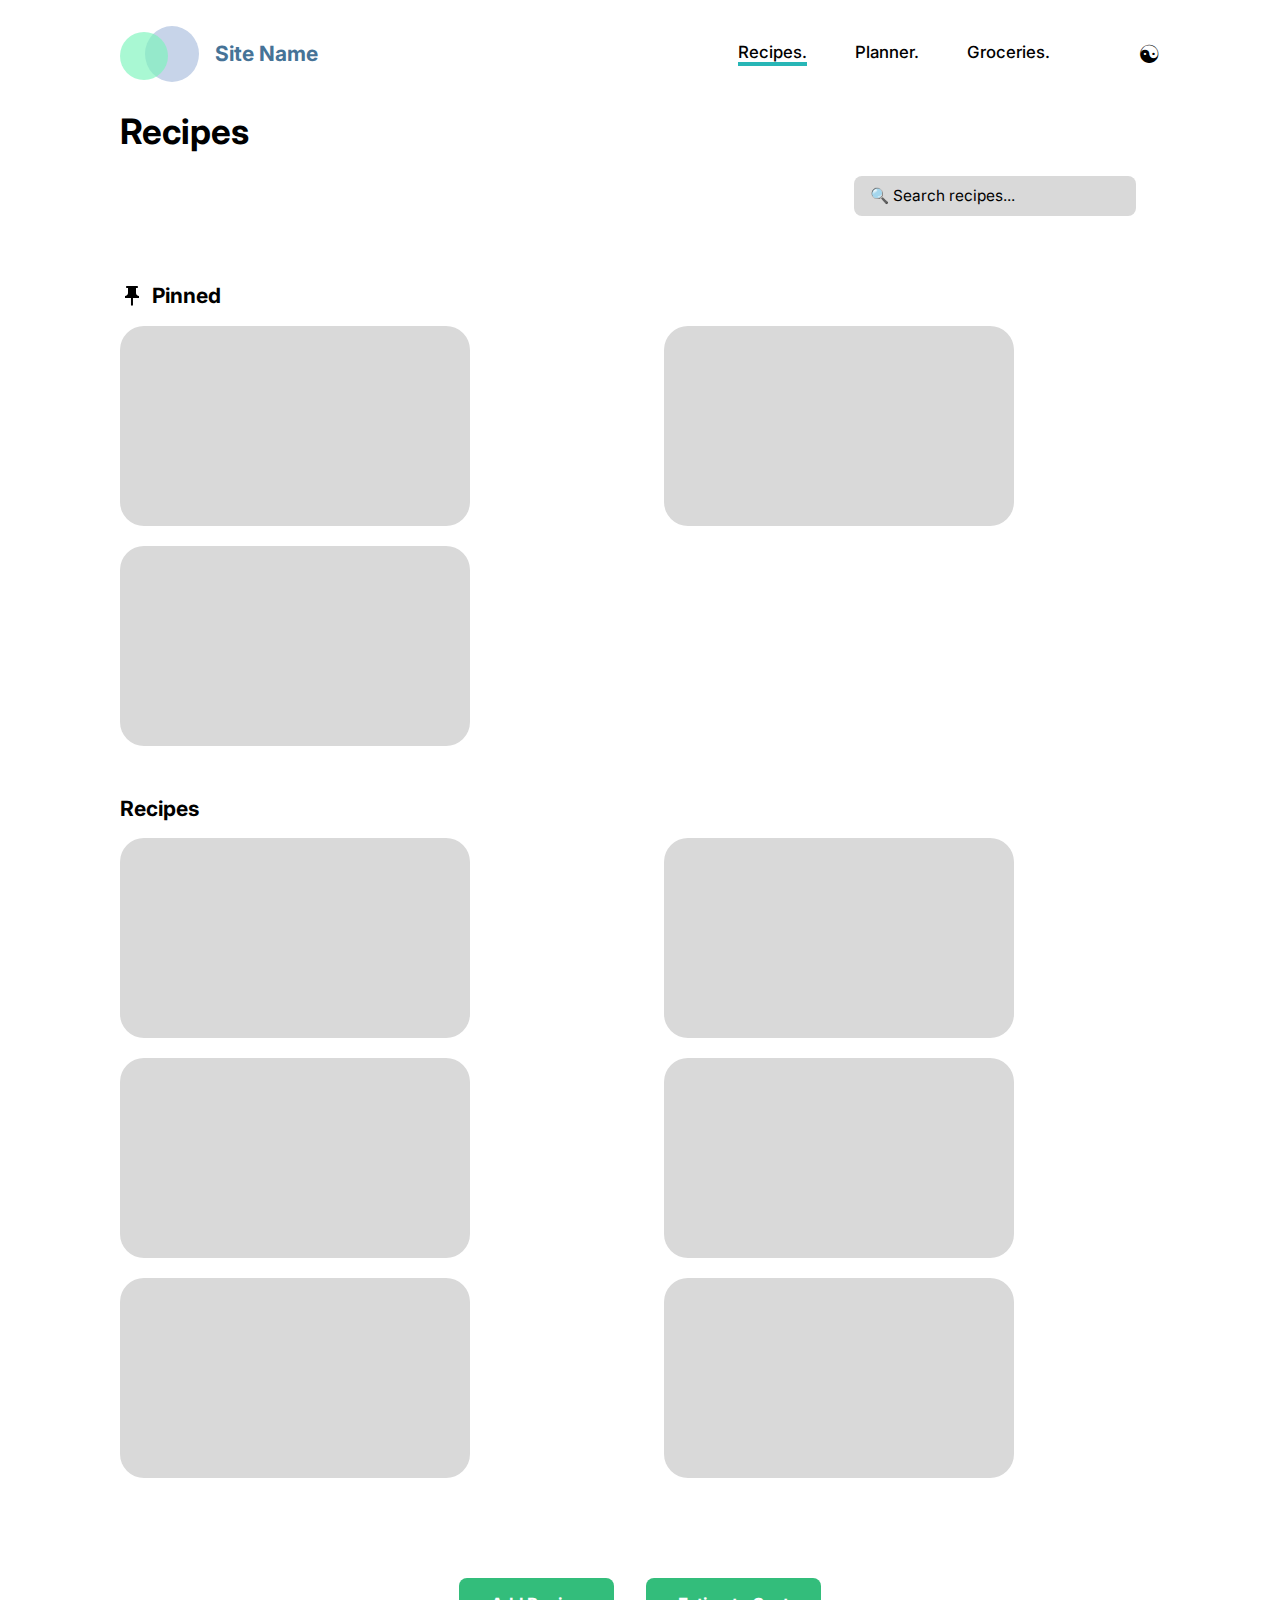
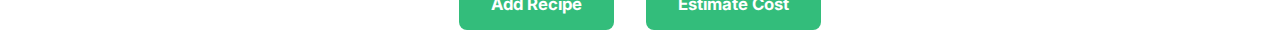
==== index.html @ a5169569 "Updated main app." ====
<!DOCTYPE html>
<html lang="en">
  <head>
    <meta charset="UTF-8" />
    <meta http-equiv="X-UA-Compatible" content="IE=edge" />
    <meta name="viewport" content="width=device-width, initial-scale=1.0" />
    <title>Meal App | Recipes</title>
    <link rel="stylesheet" href="../styles/style.css" />
    <script src="../scripts/theme.js" defer></script>
    <script src="../scripts/recipes.js" defer></script>
  </head>
  <body class="theme--light">
    <div class="container">
      <!-- Header Section -->
      <header>
        <div class="branding">
          <img
            src="/assets/logo-light.svg"
            alt="Site logo"
            class="logo"
            id="logo-img"
          />
          <p>Site Name</p>
        </div>
        <nav class="nav-links">
          <a class="current" href="index.html">Recipes</a>
          <a href="planner.html">Planner</a>
          <a href="groceries.html">Groceries</a>
          <a id="theme-btn" class="theme" href="#">&#9775;</a>
        </nav>
      </header>

      <!-- Hero Section -->
      <section class="hero">
        <h1>Recipes</h1>
        <input type="text" placeholder="&#128269; Search recipes..." />
      </section>

      <!-- Pinned Section -->
      <section class="pinned">
        <div class="page-heading">
          <img src="/assets/icon-pin-light.svg" alt="Pin icon" id="pin-icon" />
          <h2>Pinned</h2>
        </div>
        <div class="cards">
          <div class="card"></div>
          <div class="card"></div>
          <div class="card"></div>
        </div>
      </section>

      <!-- Main Section -->
      <main>
        <h2>Recipes</h2>
        <div class="cards">
          <div class="card"></div>
          <div class="card"></div>
          <div class="card"></div>
          <div class="card"></div>
          <div class="card"></div>
          <div class="card"></div>
        </div>
        <div class="btn-container recipe">
          <button id="add-recipe-btn">Add Recipe</button>
          <button id="estimate-cost-btn">Estimate Cost</button>
        </div>
      </main>

      <!-- Add Recipe Pop up -->
      <div class="toggle-popup-display">
        <section class="pop-up-container" id="add-recipe-popup">
          <div id="add-recipe" class="pop-up">
            <span class="close-btn" id="close-recipe-popup-btn">&times;</span>
            <p>Add Recipe</p>
            <form action="#">
              <div class="recipe-name-group">
                <label for="recipe-name">Recipe Name:</label>
                <input id="recipe-name" type="text" name="recipe-name" />
              </div>
              <div class="recipe-ingredients-group">
                <label>Ingredients:</label>
                <div class="recipe-ingredients">
                  <div class="recipe-ingredient-subgroup">
                    <input
                      type="text"
                      name="recipe-ingredient-1"
                      id="recipe-ingredient-1"
                      placeholder="Ingredient (e.g. flour)"
                    />
                    <input
                      type="text"
                      name="recipe-quantity-1"
                      id="recipe-quantity-1"
                      placeholder="Amount (e.g. 250g)"
                    />
                  </div>
                </div>
                <button id="add-recipe-ingredient-input-btn" type="button">
                  Add ingredient
                </button>
              </div>
              <div class="recipe-instructions-group">
                <label for="recipe-instructions">Instructions:</label>
                <textarea
                  id="recipe-instructions"
                  name="recipe-instructions"
                  cols="30"
                  rows="10"
                ></textarea>
              </div>
              <div class="recipe-tags-group">
                <label for="recipe-tags">Tags:</label>
                <input id="recipe-tags" type="text" name="recipe-tags" />
              </div>
              <div class="warning">
                <p>
                  <span>&#9432;</span>Please enter instructions and tags as a
                  comma separated list.
                </p>
              </div>
              <div class="recipe-time-estimation-group">
                <label for="recipe-time-estimation">Time Estimation:</label>
                <input
                  id="recipe-time-estimation"
                  type="text"
                  name="recipe-time-estimation"
                />
              </div>
              <div class="submit-btn">
                <input type="submit" value="Add" />
              </div>
            </form>
          </div>
        </section>
      </div>

      <!-- Estimate Cost Pop up -->
      <div class="toggle-popup-display">
        <section class="pop-up-container" id="estimate-cost-popup">
          <div id="estimate-cost" class="pop-up">
            <span class="close-btn" id="close-estimate-cost-popup-btn"
              >&times;</span
            >
            <p>Estimate Cost</p>
            <form action="#">
              <div class="estimate-cost-recipe-group">
                <label for="estimate-cost-recipe">Select a Recipe:</label>
                <select name="estimate-cost-recipe" id="estimate-cost-recipe">
                  <option value="" selected disabled>-Select a recipe-</option>
                  <option value="Wild mushroom mac 'n' cheese">
                    Wild mushroom mac 'n' cheese
                  </option>
                  <option value="Ndolé">Ndolé</option>
                  <option value="Chorizo & mozzarella gnocchi bake">
                    Chorizo & mozzarella gnocchi bake
                  </option>
                  <option value="Swedish meatball burgers">
                    Swedish meatball burgers
                  </option>
                </select>
              </div>
              <div class="estimate-cost-store-group">
                <label for="estimate-cost-store">Select a Store:</label>
                <select name="estimate-cost-store" id="estimate-cost-store">
                  <option value="" selected disabled>-Select a store-</option>
                  <option value="Sainsbury's">Sainsbury's</option>
                  <option value="Tesco">Tesco</option>
                  <option value="Lidl">Lidl</option>
                  <option value="Morrisons">Morrsions</option>
                  <option value="M&S">M&S</option>
                  <option value="Aldi">Aldi</option>
                  <option value="Asda">Asda</option>
                  <option value="Iceland">Iceland</option>
                </select>
              </div>
              <div class="submit-btn">
                <input type="submit" value="Estimate" />
              </div>
            </form>
          </div>
        </section>
      </div>
    </div>
  </body>
</html>
---- styles/style.css ----
@import url("https://fonts.googleapis.com/css2?family=Inter:wght@300;400;500;600;700;800;900&display=swap");
html {
  scroll-behavior: smooth;
  font-size: 14px;
}

* {
  font-family: "Inter", sans-serif;
}

body.theme--light {
  background-color: #fff;
  color: #000;
}

body.theme--dark {
  background-color: #333;
  color: #fff;
}

body {
  margin: 0;
}

a {
  text-decoration: none;
}
.theme--light a {
  color: #000;
}
.theme--dark a {
  color: #fff;
}

.container {
  margin: 0 120px;
}

.cards {
  display: grid;
  grid-template-columns: repeat(auto-fit, minmax(350px, 1fr));
  gap: 48px;
  row-gap: 20px !important;
}
.cards .card {
  width: 350px;
  height: 200px;
  border-radius: 24px;
}
.theme--light .cards .card {
  background-color: #D9D9D9;
  color: #000;
}
.theme--dark .cards .card {
  background-color: #555;
  color: #fff;
}

header {
  display: flex;
  flex-direction: row;
  justify-content: space-between;
  align-items: center;
  margin-top: 20px;
}
header .branding {
  display: flex;
  flex-direction: row;
  justify-content: center;
  align-items: center;
  gap: 16px;
  font-weight: bold;
  font-size: 1.5rem;
}
.theme--light header .branding {
  color: #467397;
}
.theme--dark header .branding {
  color: #fff;
}
header nav {
  display: flex;
  flex-direction: row;
  justify-content: center;
  align-items: center;
  gap: 48px;
  font-size: 1.2rem;
  font-weight: 500;
}
header nav a {
  transition: border-bottom 1s;
}
.theme--light header nav a {
  border-bottom: 4px solid #fff;
}
.theme--dark header nav a {
  border-bottom: 4px solid #333;
}
header nav a::after {
  content: ".";
}
.theme--light header nav a:hover {
  border-bottom: 4px solid #9DACE0;
}
.theme--dark header nav a:hover {
  border-bottom: 4px solid #7d93f9;
}
header nav a.theme {
  margin-left: 40px;
  border-bottom: none;
  font-size: 1.8rem;
  transition: transform 1s;
}
.theme--light header nav a.theme {
  color: #000;
}
.theme--dark header nav a.theme {
  color: #fff;
}
header nav a.theme::after {
  content: "";
}
header nav a.theme:hover {
  transform: scale(1.3);
  border-bottom: none;
}
.theme--light header nav a.current {
  border-bottom: 4px solid #27B6B6;
}
.theme--dark header nav a.current {
  border-bottom: 4px solid #33E4E4;
}

section.hero {
  display: flex;
  flex-direction: column;
  justify-content: center;
  align-items: flex-start;
}
section.hero h1 {
  font-size: 2.5rem;
}
section.hero input {
  align-self: flex-end;
  width: 250px;
  margin-right: 24px;
  padding: 12px 16px;
  border: none;
  border-radius: 8px;
}
.theme--light section.hero input {
  background-color: #D9D9D9;
  color: #000;
}
.theme--dark section.hero input {
  background-color: #555;
  color: #fff;
}
section.hero input::-moz-placeholder {
  font-size: 1.1rem;
}
section.hero input::placeholder {
  font-size: 1.1rem;
}
.theme--light section.hero input::-moz-placeholder {
  color: #000;
}
.theme--light section.hero input::placeholder {
  color: #000;
}
.theme--dark section.hero input::-moz-placeholder {
  color: #fff;
}
.theme--dark section.hero input::placeholder {
  color: #fff;
}
section.hero input:active {
  outline-color: #333;
}
section.hero .calendar {
  box-shadow: 4px 4px 4px rgba(0, 0, 0, 0.1294117647);
}
.theme--light section.hero .calendar {
  background-color: #D3DCFD;
  color: #000;
  color-scheme: light;
}
.theme--dark section.hero .calendar {
  background-color: #6184FE;
  color: #fff;
  color-scheme: dark;
}

section.center {
  display: flex;
  flex-direction: column;
  justify-content: center;
  align-items: center;
}

section.pinned {
  margin-top: 50px;
}
section.pinned .page-heading {
  display: flex;
  flex-direction: row;
  justify-content: flex-start;
  align-items: center;
  gap: 8px;
}
section.pinned .page-heading .view-change {
  display: flex;
  flex-direction: row;
  justify-content: flex-start;
  align-items: center;
  gap: 8px;
}
section.pinned .page-heading .view-change a {
  text-decoration: underline;
}
section.pinned .btn-container button {
  margin-top: 20px;
}
.theme--light section.pinned .btn-container button {
  background-color: #728CEA;
  color: #fff;
  font-weight: 700;
  font-size: 1.2rem;
  padding: 16px 32px;
  border-radius: 8px;
  border: none;
  margin-bottom: 20px;
  transition: hover 1s;
}
.theme--light section.pinned .btn-container button:hover {
  cursor: pointer;
  background-color: #5f76c6;
}
.theme--dark section.pinned .btn-container button {
  background-color: #3662FE;
  color: #fff;
  font-weight: 700;
  font-size: 1.2rem;
  padding: 16px 32px;
  border-radius: 8px;
  border: none;
  margin-bottom: 20px;
  transition: hover 1s;
}
.theme--dark section.pinned .btn-container button:hover {
  cursor: pointer;
  background-color: #2f55dd;
}
section.pinned .calendar-cards .card {
  box-shadow: 0px 0px 10px 4px rgba(0, 0, 0, 0.1098039216);
  margin: 24px auto;
  box-sizing: border-box;
}
.theme--light section.pinned .calendar-cards .card {
  background-color: #fff;
  border-bottom: 50px solid #444;
}
.theme--dark section.pinned .calendar-cards .card {
  background-color: #222;
  border-bottom: 50px solid #fff;
}
section.pinned .calendar-cards .card .info {
  margin-top: 47%;
  margin-right: 24px;
  font-weight: 700;
  font-size: 1.2rem;
  text-align: right;
}
.theme--light section.pinned .calendar-cards .card .info {
  color: #fff;
}
.theme--dark section.pinned .calendar-cards .card .info {
  color: #222;
}

main {
  margin-top: 50px;
}
main .btn-container {
  display: flex;
  flex-direction: row;
  justify-content: center;
  align-items: center;
  gap: 32px;
}
.theme--light main button {
  margin-top: 100px;
  background-color: #33BD7B;
  color: #fff;
  font-weight: 700;
  font-size: 1.2rem;
  padding: 16px 32px;
  border-radius: 8px;
  border: none;
  margin-bottom: 20px;
  transition: hover 1s;
}
.theme--light main button:hover {
  cursor: pointer;
  background-color: #2ba469;
}
.theme--dark main button {
  margin-top: 100px;
  background-color: #3FF09B;
  color: #000;
  font-weight: 700;
  font-size: 1.2rem;
  padding: 16px 32px;
  border-radius: 8px;
  border: none;
  margin-bottom: 20px;
  transition: hover 1s;
}
.theme--dark main button:hover {
  cursor: pointer;
  background-color: #34B678;
}

section.pop-up-container {
  display: flex;
  flex-direction: row;
  justify-content: center;
  align-items: center;
  margin-top: -800px;
  z-index: 1;
}
section.pop-up-container div.pop-up {
  display: flex;
  flex-direction: column;
  justify-content: center;
  align-items: center;
  gap: 4px;
  width: -moz-fit-content;
  width: fit-content;
  padding: 48px 96px;
  border-radius: 32px;
  margin-bottom: 20px;
}
.theme--light section.pop-up-container div.pop-up {
  background-color: #647DD6;
  color: #fff;
}
.theme--dark section.pop-up-container div.pop-up {
  background-color: #0C6CB9;
  color: #fff;
}
section.pop-up-container div.pop-up p {
  font-weight: 700;
  font-size: 2rem;
  padding-top: 40px;
}
section.pop-up-container div.pop-up span.close-btn {
  margin-left: -770px;
  font-weight: 700;
  font-size: 3.5rem;
  margin-bottom: -80px;
  margin-top: -10px;
}
section.pop-up-container div.pop-up span.close-btn:hover {
  cursor: pointer;
}
section.pop-up-container div.pop-up form {
  display: flex;
  flex-direction: column;
  justify-content: center;
  align-items: center;
  gap: 20px;
}
section.pop-up-container div.pop-up form div {
  display: flex;
  flex-direction: row;
  justify-content: space-between;
  align-items: flex-start;
  gap: 48px;
}
section.pop-up-container div.pop-up form div.recipe-name-group input {
  margin-left: -20px;
}
section.pop-up-container div.pop-up form input, section.pop-up-container div.pop-up form textarea, section.pop-up-container div.pop-up form select {
  width: 500px;
  padding: 12px 16px;
  border-radius: 8px;
  border: none;
  margin-top: -10px;
}
section.pop-up-container div.pop-up form div.recipe-ingredients-group {
  display: flex;
  flex-direction: column;
  justify-content: center;
  align-items: flex-start;
}
section.pop-up-container div.pop-up form div.recipe-ingredients-group div.recipe-ingredients {
  display: flex;
  flex-direction: column;
  justify-content: center;
  align-items: flex-start;
}
section.pop-up-container div.pop-up form div.recipe-ingredients-group div.recipe-ingredients div.recipe-ingredient-subgroup {
  display: flex;
  flex-direction: row;
  justify-content: flex-start;
  align-items: center;
  gap: 12px;
  margin-top: -24px;
  margin-left: 150px;
}
section.pop-up-container div.pop-up form div.recipe-ingredients-group div.recipe-ingredients div.recipe-ingredient-subgroup input {
  width: 150px;
}
section.pop-up-container div.pop-up form div.recipe-ingredients-group div.recipe-ingredients div.recipe-ingredient-subgroup input:first-of-type {
  width: 300px;
}
section.pop-up-container div.pop-up form div.recipe-ingredients-group button {
  font-size: 1rem;
  padding: 8px 16px;
  margin-left: 150px;
}
.theme--light section.pop-up-container div.pop-up form div.recipe-ingredients-group button {
  margin-top: -32px;
  background-color: #33BD7B;
  color: #fff;
  font-weight: 700;
  font-size: 1.2rem;
  padding: 16px 32px;
  border-radius: 8px;
  border: none;
  margin-bottom: 20px;
  transition: hover 1s;
}
.theme--light section.pop-up-container div.pop-up form div.recipe-ingredients-group button:hover {
  cursor: pointer;
  background-color: #2ba469;
}
.theme--dark section.pop-up-container div.pop-up form div.recipe-ingredients-group button {
  margin-top: -32px;
  background-color: #3FF09B;
  color: #000;
  font-weight: 700;
  font-size: 1.2rem;
  padding: 16px 32px;
  border-radius: 8px;
  border: none;
  margin-bottom: 20px;
  transition: hover 1s;
}
.theme--dark section.pop-up-container div.pop-up form div.recipe-ingredients-group button:hover {
  cursor: pointer;
  background-color: #34B678;
}
section.pop-up-container div.pop-up form div.recipe-ingredients-group button#add-recipe-ingredient-input-btn {
  padding: 8px 16px;
}
section.pop-up-container div.pop-up form label {
  font-weight: 500;
  font-size: 1.3rem;
}
section.pop-up-container div.pop-up form div.warning p {
  font-weight: 400;
  font-size: 1rem;
  margin-left: 80px;
  margin-top: -36px;
}
section.pop-up-container div.pop-up form div.warning p span {
  margin-right: 8px;
}
section.pop-up-container div.pop-up form div.recipe-tags-group {
  margin-left: 65px;
}
section.pop-up-container div.pop-up form div.recipe-time-estimation-group {
  margin-left: -30px;
}
section.pop-up-container div.pop-up form input[type=submit] {
  width: 540px;
  margin-left: 160px;
}
.theme--light section.pop-up-container div.pop-up form input[type=submit] {
  background-color: #33BD7B;
  color: #fff;
  font-weight: 700;
  font-size: 1.2rem;
  padding: 16px 32px;
  border-radius: 8px;
  border: none;
  margin-bottom: 20px;
  transition: hover 1s;
}
.theme--light section.pop-up-container div.pop-up form input[type=submit]:hover {
  cursor: pointer;
  background-color: #2ba469;
}
.theme--dark section.pop-up-container div.pop-up form input[type=submit] {
  background-color: #3FF09B;
  color: #000;
  font-weight: 700;
  font-size: 1.2rem;
  padding: 16px 32px;
  border-radius: 8px;
  border: none;
  margin-bottom: 20px;
  transition: hover 1s;
}
.theme--dark section.pop-up-container div.pop-up form input[type=submit]:hover {
  cursor: pointer;
  background-color: #34B678;
}
section.pop-up-container div#add-list form div.warning p {
  margin-left: -20px;
}
section.pop-up-container div#add-list form div.list-ingredients-group input {
  margin-left: -8px;
}
section.pop-up-container div#add-list form input, section.pop-up-container div#add-list form textarea, section.pop-up-container div#add-list form select {
  margin-top: -8px;
}
section.pop-up-container div#add-list form input[type=submit] {
  width: 530px;
  margin-left: 140px;
}
section.pop-up-container section#generate-list-popup div#generate-list form select {
  margin-top: -10px;
  margin-bottom: 40px;
  font-size: 1.2rem;
}
section.pop-up-container section#generate-list-popup div#generate-list form input[type=submit] {
  width: 500px;
  margin-left: 190px;
}

.toggle-popup-display {
  display: none;
}

main#sign-in-form,
main#sign-up-form {
  display: flex;
  flex-direction: column;
  justify-content: space-between;
  align-items: center;
  gap: 16px;
}
main#sign-in-form form,
main#sign-up-form form {
  display: flex;
  flex-direction: column;
  justify-content: space-between;
  align-items: center;
  gap: 40px;
}
main#sign-in-form form div.log-group,
main#sign-up-form form div.log-group {
  font-size: 1.4rem;
}
.theme--light main#sign-in-form form div.log-group,
.theme--light main#sign-up-form form div.log-group {
  color-scheme: light;
}
.theme--dark main#sign-in-form form div.log-group,
.theme--dark main#sign-up-form form div.log-group {
  color-scheme: dark;
}
main#sign-in-form form div.log-group label,
main#sign-up-form form div.log-group label {
  font-weight: 500;
  margin-right: 40px;
}
main#sign-in-form form div.log-group input,
main#sign-up-form form div.log-group input {
  margin-top: 16px;
  min-width: 400px;
  width: 35vw;
  padding: 12px 16px;
  border-radius: 8px;
  outline: none;
  border: none;
}
.theme--light main#sign-in-form form div.log-group input,
.theme--light main#sign-up-form form div.log-group input {
  background-color: #D3DCFD;
  color: #000;
}
.theme--dark main#sign-in-form form div.log-group input,
.theme--dark main#sign-up-form form div.log-group input {
  background-color: #6184FE;
  color: #fff;
}
.theme--light main#sign-in-form form button#login-btn,
.theme--light main#sign-up-form form button#login-btn {
  margin-top: 80px;
  background-color: #33BD7B;
  color: #fff;
  font-weight: 700;
  font-size: 1.2rem;
  padding: 16px 32px;
  border-radius: 8px;
  border: none;
  margin-bottom: 20px;
  transition: hover 1s;
}
.theme--light main#sign-in-form form button#login-btn:hover,
.theme--light main#sign-up-form form button#login-btn:hover {
  cursor: pointer;
  background-color: #2ba469;
}
.theme--dark main#sign-in-form form button#login-btn,
.theme--dark main#sign-up-form form button#login-btn {
  margin-top: 80px;
  background-color: #3FF09B;
  color: #000;
  font-weight: 700;
  font-size: 1.2rem;
  padding: 16px 32px;
  border-radius: 8px;
  border: none;
  margin-bottom: 20px;
  transition: hover 1s;
}
.theme--dark main#sign-in-form form button#login-btn:hover,
.theme--dark main#sign-up-form form button#login-btn:hover {
  cursor: pointer;
  background-color: #34B678;
}
main#sign-in-form div.sign-up-link a.sign-up-link,
main#sign-up-form div.sign-up-link a.sign-up-link {
  font-weight: 700;
  text-decoration: underline;
}

main#sign-up-form form {
  display: flex;
  flex-direction: column;
  justify-content: space-between;
  align-items: center;
  gap: 32px;
}
main#sign-up-form form div.log-group {
  font-size: 1.2rem;
  display: flex;
  flex-direction: column;
  justify-content: space-between;
  align-items: flex-start;
  gap: 4px;
}
main#sign-up-form form div.log-group input {
  min-width: 500px;
  width: 50vw;
}
.theme--light main#sign-up-form form button#login-btn {
  margin-top: 24px;
  background-color: #33BD7B;
  color: #fff;
  font-weight: 700;
  font-size: 1.2rem;
  padding: 16px 32px;
  border-radius: 8px;
  border: none;
  margin-bottom: 20px;
  transition: hover 1s;
}
.theme--light main#sign-up-form form button#login-btn:hover {
  cursor: pointer;
  background-color: #2ba469;
}
.theme--dark main#sign-up-form form button#login-btn {
  margin-top: 24px;
  background-color: #3FF09B;
  color: #000;
  font-weight: 700;
  font-size: 1.2rem;
  padding: 16px 32px;
  border-radius: 8px;
  border: none;
  margin-bottom: 20px;
  transition: hover 1s;
}
.theme--dark main#sign-up-form form button#login-btn:hover {
  cursor: pointer;
  background-color: #34B678;
}/*# sourceMappingURL=style.css.map */
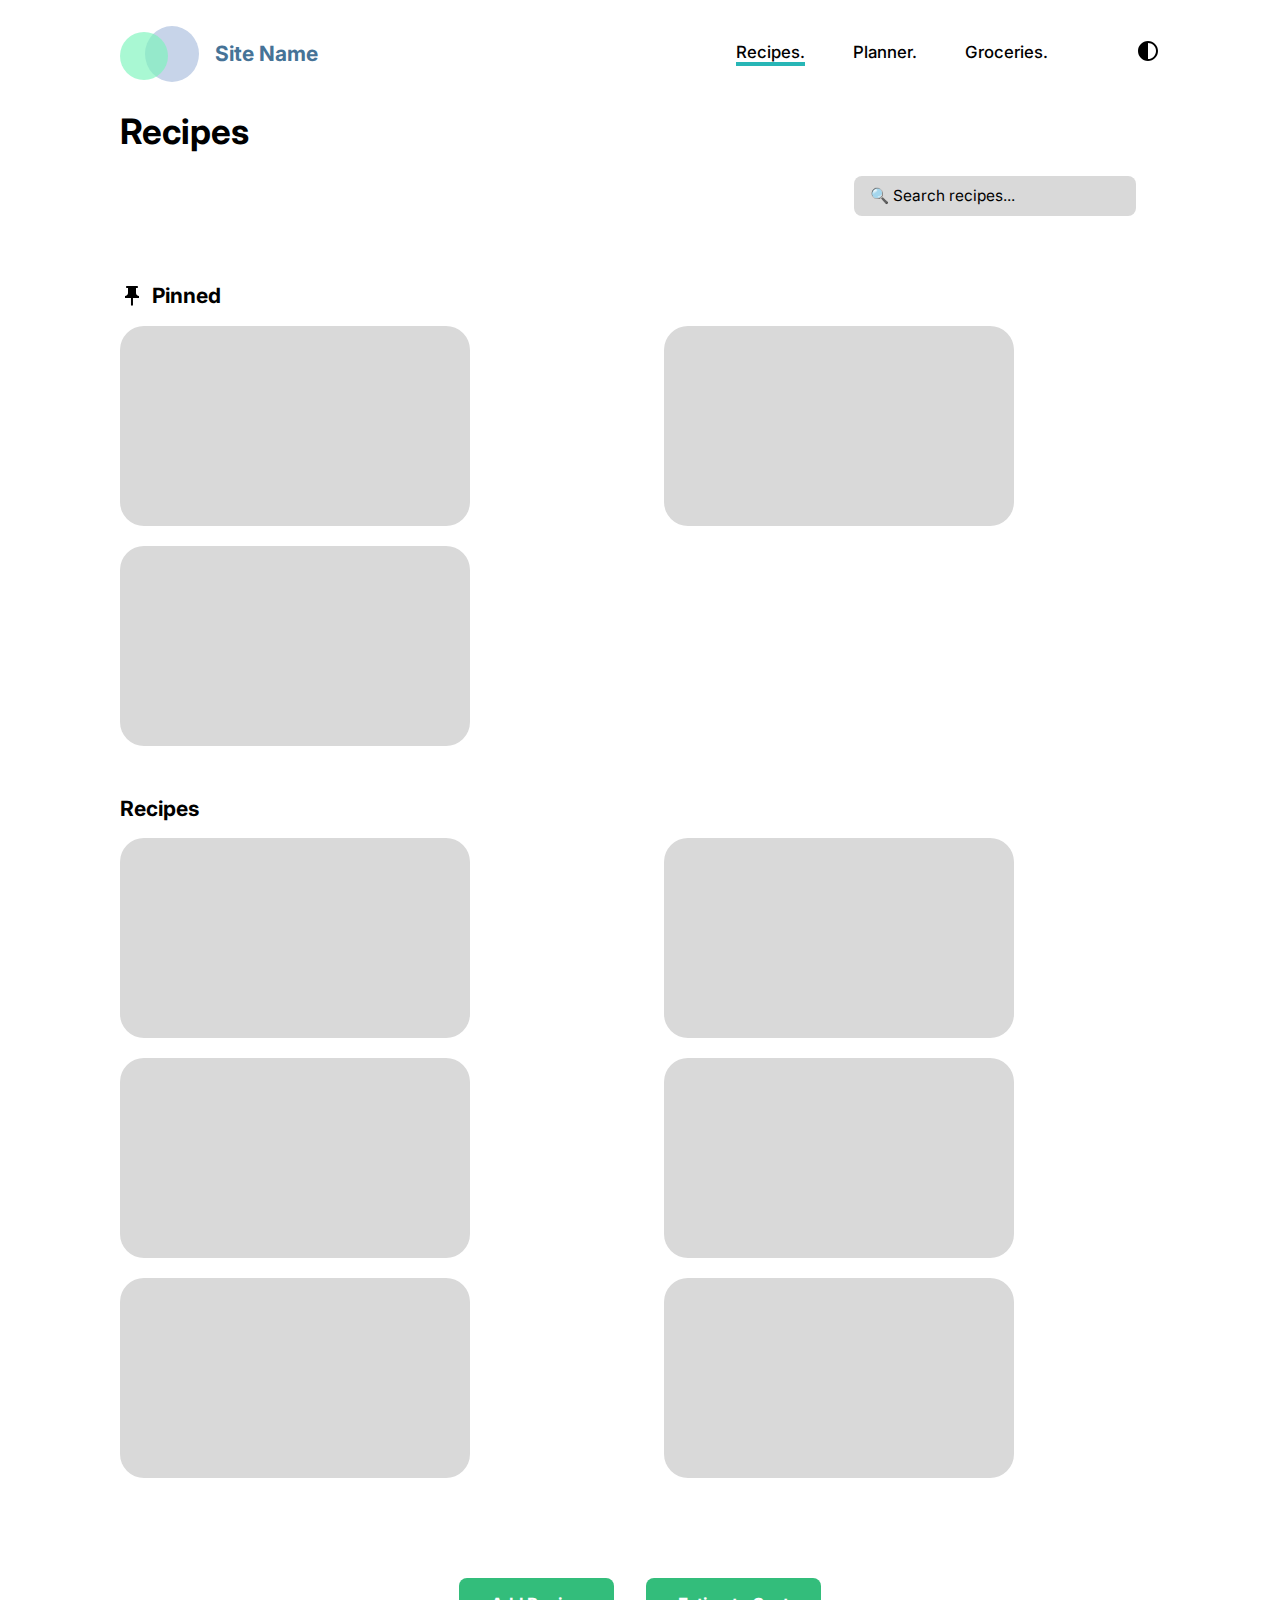
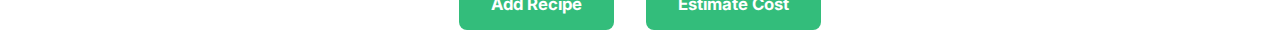
==== commit 05610ad2: "Main app updated." ====
--- a/index.html
+++ b/index.html
@@ -5,9 +5,9 @@
     <meta http-equiv="X-UA-Compatible" content="IE=edge" />
     <meta name="viewport" content="width=device-width, initial-scale=1.0" />
     <title>Meal App | Recipes</title>
-    <link rel="stylesheet" href="../styles/style.css" />
-    <script src="../scripts/theme.js" defer></script>
-    <script src="../scripts/recipes.js" defer></script>
+    <link rel="stylesheet" href="./styles/style.css" />
+    <script src="./scripts/theme.js" defer></script>
+    <script src="./scripts/recipes.js" defer></script>
   </head>
   <body class="theme--light">
     <div class="container">
@@ -15,7 +15,7 @@
       <header>
         <div class="branding">
           <img
-            src="/assets/logo-light.svg"
+            src="./assets/logo-light.svg"
             alt="Site logo"
             class="logo"
             id="logo-img"
@@ -26,7 +26,13 @@
           <a class="current" href="index.html">Recipes</a>
           <a href="planner.html">Planner</a>
           <a href="groceries.html">Groceries</a>
-          <a id="theme-btn" class="theme" href="#">&#9775;</a>
+          <a id="theme-btn" class="theme" href="#">
+            <img
+              id="theme-icon"
+              src="./assets/icon-theme-light.svg"
+              alt="theme icon"
+            />
+          </a>
         </nav>
       </header>
 
@@ -39,7 +45,7 @@
       <!-- Pinned Section -->
       <section class="pinned">
         <div class="page-heading">
-          <img src="/assets/icon-pin-light.svg" alt="Pin icon" id="pin-icon" />
+          <img src="./assets/icon-pin-light.svg" alt="Pin icon" id="pin-icon" />
           <h2>Pinned</h2>
         </div>
         <div class="cards">
--- a/styles/style.css
+++ b/styles/style.css
@@ -105,6 +105,9 @@
 .theme--dark header nav a:hover {
   border-bottom: 4px solid #7d93f9;
 }
+header nav a img {
+  width: 24px;
+}
 header nav a.theme {
   margin-left: 40px;
   border-bottom: none;
@@ -532,6 +535,175 @@
 }
 
 .toggle-popup-display {
+  display: none;
+}
+
+main#planner-main input#selected-date {
+  font-weight: bold;
+  padding: 8px 16px;
+  margin-bottom: 16px;
+  border: none;
+  border-radius: 8px;
+}
+.theme--light main#planner-main input#selected-date {
+  color-scheme: light;
+  background-color: #D9D9D9;
+  color: #000;
+}
+.theme--dark main#planner-main input#selected-date {
+  color-scheme: dark;
+  background-color: #555;
+  color: #fff;
+}
+main#planner-main input#selected-date:hover {
+  cursor: pointer;
+}
+.theme--light main#planner-main input#selected-date:hover {
+  background-color: #fff;
+  border: 2px solid #D9D9D9;
+  padding: 6px 14px;
+}
+.theme--dark main#planner-main input#selected-date:hover {
+  background-color: #222;
+  border: 2px solid #222;
+  padding: 6px 14px;
+}
+main#planner-main #cal-btns {
+  display: flex;
+  flex-direction: row;
+  justify-content: flex-start;
+  align-items: center;
+  gap: 16px;
+}
+.theme--light main#planner-main #cal-btns button {
+  margin-top: 25px;
+  background-color: #728CEA;
+  color: #fff;
+  font-weight: 700;
+  font-size: 1.2rem;
+  padding: 16px 32px;
+  border-radius: 8px;
+  border: none;
+  margin-bottom: 20px;
+  transition: hover 1s;
+  padding: 8px 16px;
+}
+.theme--light main#planner-main #cal-btns button:hover {
+  cursor: pointer;
+  background-color: #5f76c6;
+}
+.theme--dark main#planner-main #cal-btns button {
+  margin-top: 25px;
+  background-color: #3662FE;
+  color: #fff;
+  font-weight: 700;
+  font-size: 1.2rem;
+  padding: 16px 32px;
+  border-radius: 8px;
+  border: none;
+  margin-bottom: 20px;
+  transition: hover 1s;
+  padding: 8px 16px;
+}
+.theme--dark main#planner-main #cal-btns button:hover {
+  cursor: pointer;
+  background-color: #2f55dd;
+}
+
+.dynamic-calendar {
+  display: grid;
+  grid-template-columns: repeat(auto-fit, minmax(100px, 100px));
+  gap: 36px;
+  row-gap: 20px !important;
+  margin: 16px 0 16px 0;
+}
+.dynamic-calendar .dynamic-date {
+  display: flex;
+  flex-direction: column;
+  justify-content: space-between;
+  align-items: flex-end;
+  width: 100px;
+  height: 100px;
+  border-radius: 8px;
+}
+.theme--light .dynamic-calendar .dynamic-date {
+  background-color: #fff;
+  border: 2px solid #eee;
+  box-shadow: 0px 0px 4px 2px #eee;
+}
+.theme--light .dynamic-calendar .dynamic-date:hover {
+  box-shadow: 0px 0px 4px 4px #ddd;
+}
+.theme--dark .dynamic-calendar .dynamic-date {
+  background-color: #222;
+  border: 2px solid #111;
+  box-shadow: 0px 0px 4px 2px #111;
+}
+.theme--dark .dynamic-calendar .dynamic-date:hover {
+  box-shadow: 0px 0px 4px 4px #000;
+}
+.dynamic-calendar .dynamic-date .cal-day {
+  margin: 0;
+  padding: 4px 8px;
+  border-radius: 0 0 0 4px;
+  font-size: 1.2rem;
+  font-weight: bold;
+}
+.theme--light .dynamic-calendar .dynamic-date .cal-day {
+  background-color: #eee;
+}
+.theme--dark .dynamic-calendar .dynamic-date .cal-day {
+  background-color: #111;
+}
+.dynamic-calendar .dynamic-date .add-to-cal-btn {
+  cursor: pointer;
+  font-weight: bold;
+  font-size: 1.2rem;
+  border: none;
+  border-radius: 50%;
+  padding: 4px 8px;
+  margin: 4px;
+}
+.theme--light .dynamic-calendar .dynamic-date .add-to-cal-btn {
+  background-color: #33BD7B;
+  color: #fff;
+}
+.theme--dark .dynamic-calendar .dynamic-date .add-to-cal-btn {
+  background-color: #3FF09B;
+  color: #000;
+}
+.theme--light .dynamic-calendar .dynamic-date .add-to-cal-btn:hover {
+  background-color: #2ba469;
+}
+.theme--dark .dynamic-calendar .dynamic-date .add-to-cal-btn:hover {
+  background-color: #34B678;
+}
+.theme--light .dynamic-calendar .dynamic-date.current-day {
+  border: 2px solid #DD4646;
+}
+.theme--dark .dynamic-calendar .dynamic-date.current-day {
+  border: 2px solid #FF3232;
+}
+.dynamic-calendar .dynamic-date.current-day .cal-day {
+  color: #fff;
+}
+.theme--light .dynamic-calendar .dynamic-date.current-day .cal-day {
+  background-color: #DD4646;
+}
+.theme--dark .dynamic-calendar .dynamic-date.current-day .cal-day {
+  background-color: #FF3232;
+}
+
+form#cal-form .box-date {
+  background-color: #fff;
+  color: #333;
+  font-weight: bold;
+  margin-top: -16px;
+  padding: 8px 16px;
+  border-radius: 8px;
+}
+
+.toggle-cal-display {
   display: none;
 }
 
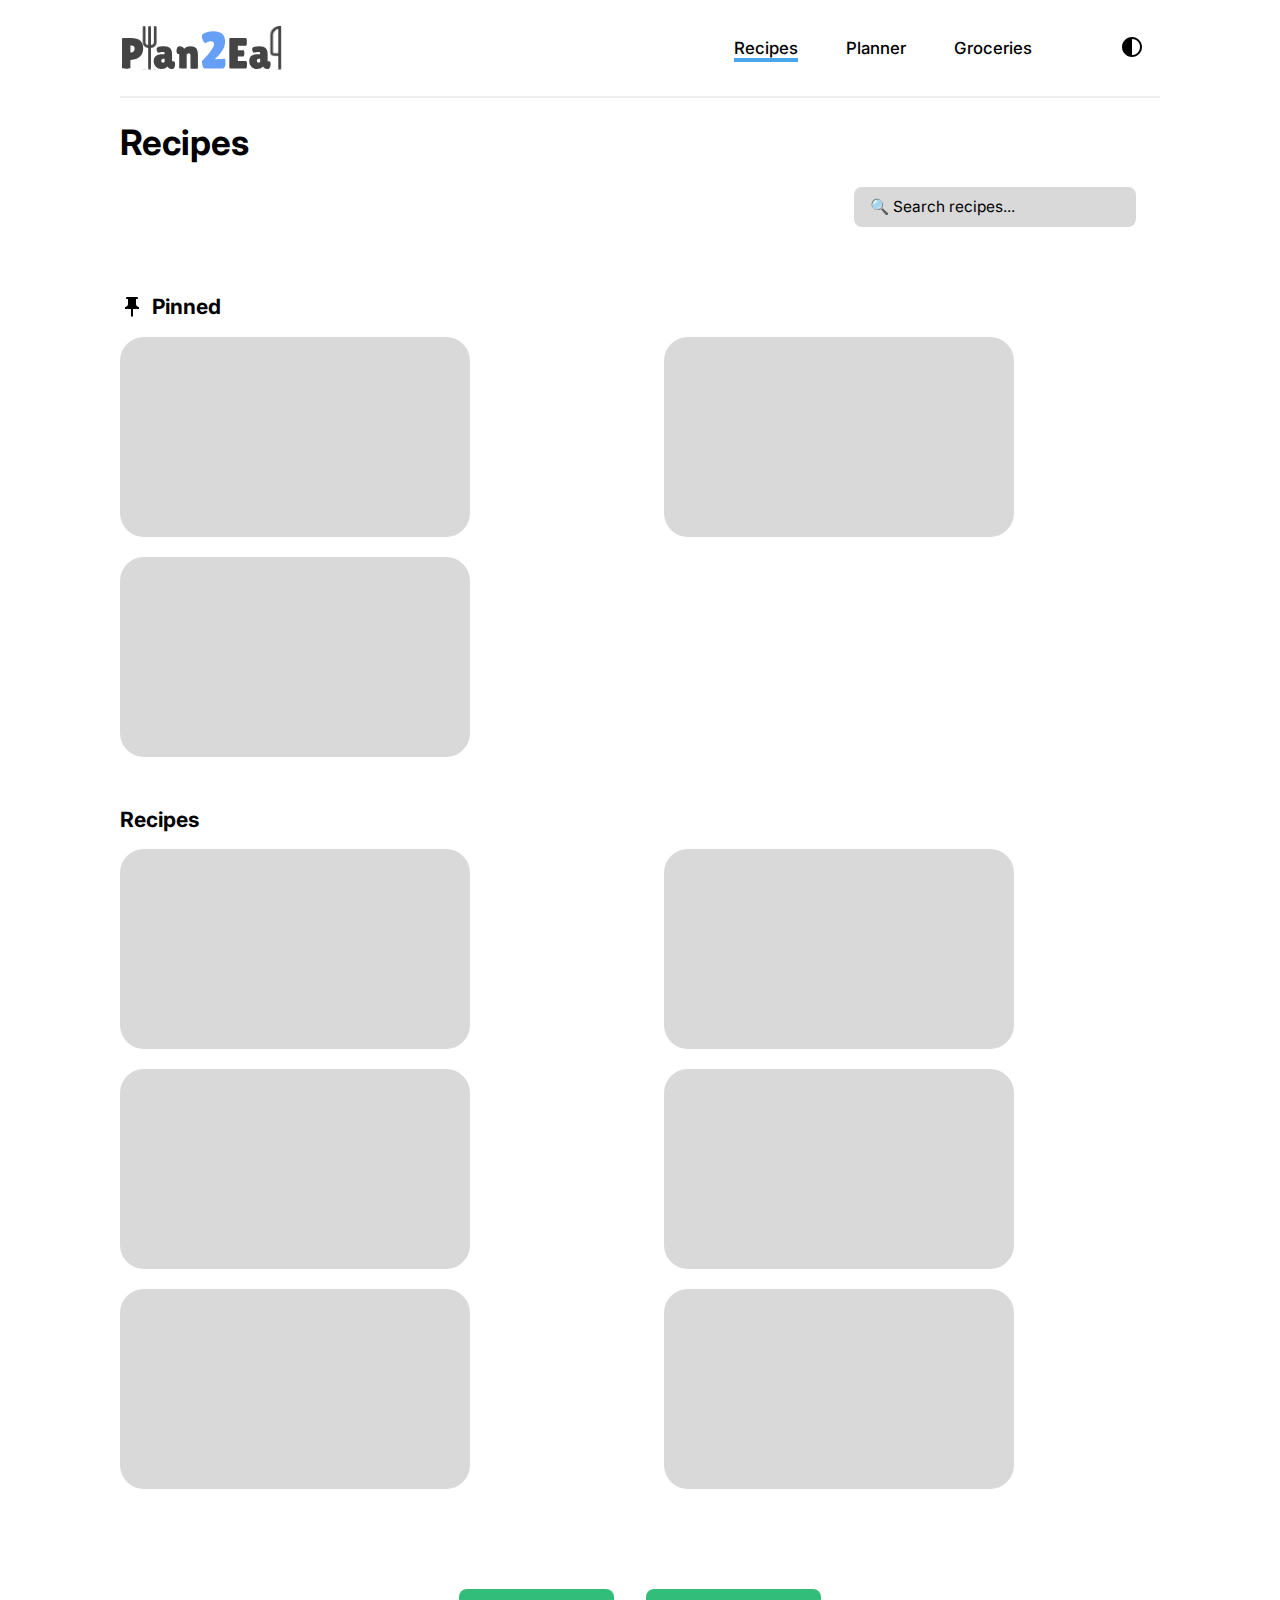
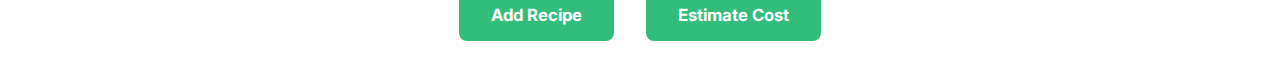
==== commit 0b944c42: "Main app updated" ====
--- a/index.html
+++ b/index.html
@@ -20,7 +20,6 @@
             class="logo"
             id="logo-img"
           />
-          <p>Site Name</p>
         </div>
         <nav class="nav-links">
           <a class="current" href="index.html">Recipes</a>
--- a/styles/style.css
+++ b/styles/style.css
@@ -62,6 +62,7 @@
   justify-content: space-between;
   align-items: center;
   margin-top: 20px;
+  padding: 0 0 16px 0;
 }
 header .branding {
   display: flex;
@@ -78,6 +79,9 @@
 .theme--dark header .branding {
   color: #fff;
 }
+header .branding img {
+  height: 60px;
+}
 header nav {
   display: flex;
   flex-direction: row;
@@ -96,20 +100,15 @@
 .theme--dark header nav a {
   border-bottom: 4px solid #333;
 }
-header nav a::after {
-  content: ".";
-}
 .theme--light header nav a:hover {
   border-bottom: 4px solid #9DACE0;
 }
 .theme--dark header nav a:hover {
   border-bottom: 4px solid #7d93f9;
 }
-header nav a img {
-  width: 24px;
-}
 header nav a.theme {
   margin-left: 40px;
+  margin-right: 16px;
   border-bottom: none;
   font-size: 1.8rem;
   transition: transform 1s;
@@ -120,18 +119,56 @@
 .theme--dark header nav a.theme {
   color: #fff;
 }
-header nav a.theme::after {
-  content: "";
-}
 header nav a.theme:hover {
   transform: scale(1.3);
   border-bottom: none;
 }
+header nav a.theme img {
+  width: 24px;
+}
+header nav a.user {
+  border-bottom: none;
+}
+header nav a.user:hover {
+  text-decoration: underline;
+  border-bottom: none;
+}
 .theme--light header nav a.current {
-  border-bottom: 4px solid #27B6B6;
+  border-bottom: 4px solid #4AA5EA;
 }
 .theme--dark header nav a.current {
-  border-bottom: 4px solid #33E4E4;
+  border-bottom: 4px solid #33B5E4;
+}
+header nav .user-login-details {
+  display: flex;
+  flex-direction: column;
+  justify-content: center;
+  align-items: center;
+  gap: 16px;
+  position: absolute;
+  right: 8px;
+}
+header nav .user-login-details a {
+  padding: 4px 8px;
+  border-radius: 8px;
+  min-width: 90px;
+  text-align: center;
+  font-size: 1rem;
+  font-weight: 600;
+}
+.theme--light header nav .user-login-details a {
+  background-color: #659FF6;
+  color: #fff;
+}
+.theme--dark header nav .user-login-details a {
+  background-color: #659FF6;
+  color: #fff;
+}
+.theme--light header {
+  border-bottom: 2px solid #eee;
+}
+.theme--dark header {
+  border-bottom: 2px solid #444;
 }
 
 section.hero {
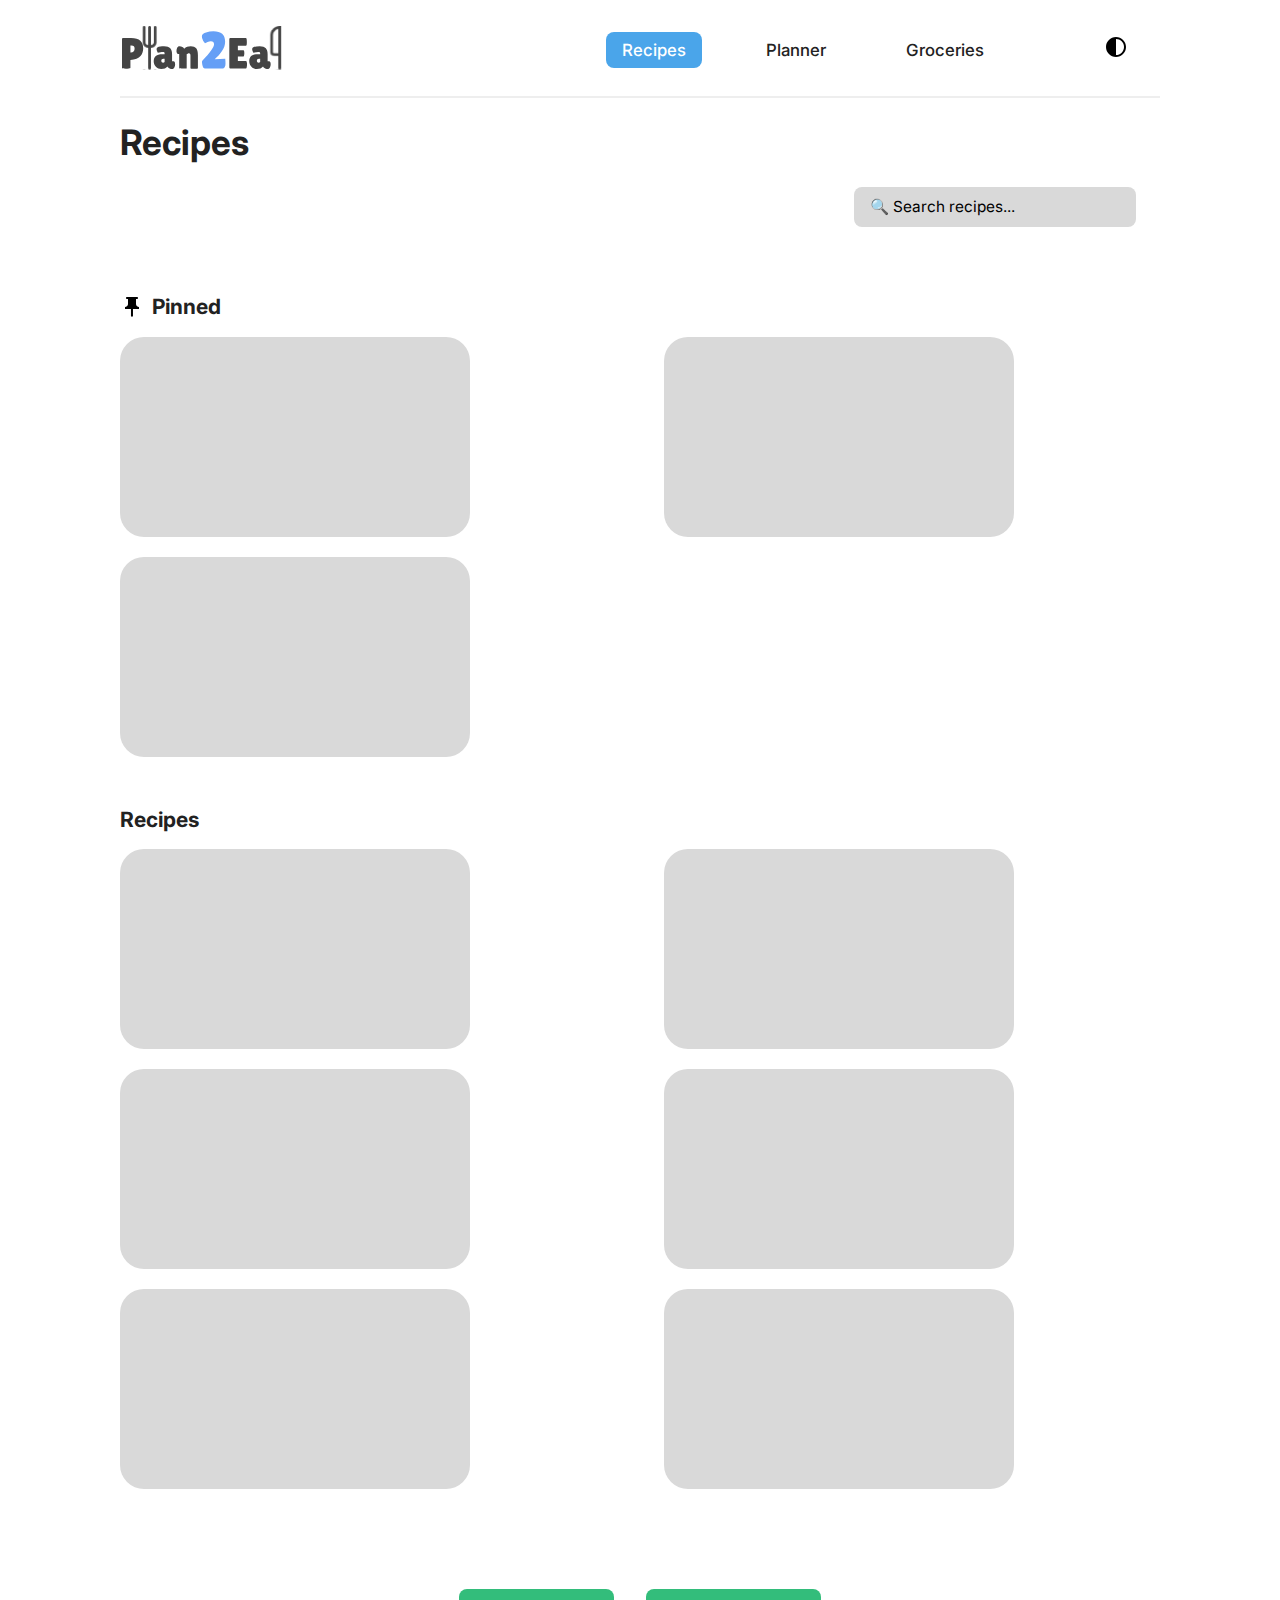
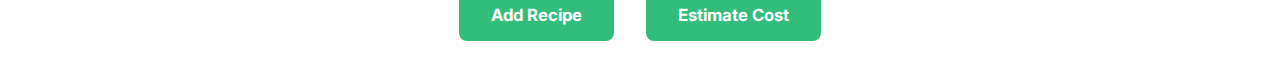
==== commit 0a74b805: "Main app updated." ====
--- a/index.html
+++ b/index.html
@@ -80,7 +80,12 @@
             <form action="#">
               <div class="recipe-name-group">
                 <label for="recipe-name">Recipe Name:</label>
-                <input id="recipe-name" type="text" name="recipe-name" />
+                <input
+                  id="recipe-name"
+                  type="text"
+                  name="recipe-name"
+                  required
+                />
               </div>
               <div class="recipe-ingredients-group">
                 <label>Ingredients:</label>
@@ -91,12 +96,14 @@
                       name="recipe-ingredient-1"
                       id="recipe-ingredient-1"
                       placeholder="Ingredient (e.g. flour)"
+                      required
                     />
                     <input
                       type="text"
                       name="recipe-quantity-1"
                       id="recipe-quantity-1"
                       placeholder="Amount (e.g. 250g)"
+                      required
                     />
                   </div>
                 </div>
@@ -111,11 +118,17 @@
                   name="recipe-instructions"
                   cols="30"
                   rows="10"
+                  required
                 ></textarea>
               </div>
               <div class="recipe-tags-group">
                 <label for="recipe-tags">Tags:</label>
-                <input id="recipe-tags" type="text" name="recipe-tags" />
+                <input
+                  id="recipe-tags"
+                  type="text"
+                  name="recipe-tags"
+                  required
+                />
               </div>
               <div class="warning">
                 <p>
@@ -129,6 +142,7 @@
                   id="recipe-time-estimation"
                   type="text"
                   name="recipe-time-estimation"
+                  required
                 />
               </div>
               <div class="submit-btn">
@@ -150,7 +164,11 @@
             <form action="#">
               <div class="estimate-cost-recipe-group">
                 <label for="estimate-cost-recipe">Select a Recipe:</label>
-                <select name="estimate-cost-recipe" id="estimate-cost-recipe">
+                <select
+                  name="estimate-cost-recipe"
+                  id="estimate-cost-recipe"
+                  required
+                >
                   <option value="" selected disabled>-Select a recipe-</option>
                   <option value="Wild mushroom mac 'n' cheese">
                     Wild mushroom mac 'n' cheese
@@ -166,7 +184,11 @@
               </div>
               <div class="estimate-cost-store-group">
                 <label for="estimate-cost-store">Select a Store:</label>
-                <select name="estimate-cost-store" id="estimate-cost-store">
+                <select
+                  name="estimate-cost-store"
+                  id="estimate-cost-store"
+                  required
+                >
                   <option value="" selected disabled>-Select a store-</option>
                   <option value="Sainsbury's">Sainsbury's</option>
                   <option value="Tesco">Tesco</option>
--- a/styles/style.css
+++ b/styles/style.css
@@ -10,7 +10,7 @@
 
 body.theme--light {
   background-color: #fff;
-  color: #000;
+  color: #222;
 }
 
 body.theme--dark {
@@ -26,7 +26,7 @@
   text-decoration: none;
 }
 .theme--light a {
-  color: #000;
+  color: #222;
 }
 .theme--dark a {
   color: #fff;
@@ -56,6 +56,14 @@
   color: #fff;
 }
 
+.no-italic {
+  font-style: normal;
+}
+
+.italic {
+  font-style: italic;
+}
+
 header {
   display: flex;
   flex-direction: row;
@@ -93,18 +101,20 @@
 }
 header nav a {
   transition: border-bottom 1s;
+  padding: 8px 16px;
+  border-radius: 8px;
 }
 .theme--light header nav a {
-  border-bottom: 4px solid #fff;
+  border-bottom: -8px solid #fff;
 }
 .theme--dark header nav a {
-  border-bottom: 4px solid #333;
+  border-bottom: -8px solid #333;
 }
 .theme--light header nav a:hover {
-  border-bottom: 4px solid #9DACE0;
+  border-bottom: 8px solid #9DACE0;
 }
 .theme--dark header nav a:hover {
-  border-bottom: 4px solid #7d93f9;
+  border-bottom: 8px solid #7d93f9;
 }
 header nav a.theme {
   margin-left: 40px;
@@ -114,7 +124,7 @@
   transition: transform 1s;
 }
 .theme--light header nav a.theme {
-  color: #000;
+  color: #222;
 }
 .theme--dark header nav a.theme {
   color: #fff;
@@ -134,10 +144,12 @@
   border-bottom: none;
 }
 .theme--light header nav a.current {
-  border-bottom: 4px solid #4AA5EA;
+  background-color: #4AA5EA;
+  color: #fff;
 }
 .theme--dark header nav a.current {
-  border-bottom: 4px solid #33B5E4;
+  background-color: #33B5E4;
+  color: #000;
 }
 header nav .user-login-details {
   display: flex;
@@ -889,4 +901,30 @@
 .theme--dark main#sign-up-form form button#login-btn:hover {
   cursor: pointer;
   background-color: #34B678;
+}
+
+main#sign-up-form form.validate div.log-group p.error-msg {
+  font-weight: bold;
+  font-size: 1rem;
+  min-width: 500px;
+  width: 50vw;
+  margin: 8px 0 0 16px;
+}
+.theme--light main#sign-up-form form.validate div.log-group p.error-msg {
+  color: #DD4646;
+}
+.theme--dark main#sign-up-form form.validate div.log-group p.error-msg {
+  color: #FFBBBB;
+}
+.theme--light main#sign-up-form form.validate div.log-group input:valid {
+  border: 2px solid #33BD7B;
+}
+.theme--dark main#sign-up-form form.validate div.log-group input:valid {
+  border: 2px solid #3FF09B;
+}
+.theme--light main#sign-up-form form.validate div.log-group input.invalid {
+  border: 2px solid #DD4646;
+}
+.theme--dark main#sign-up-form form.validate div.log-group input.invalid {
+  border: 2px solid #FF3232;
 }/*# sourceMappingURL=style.css.map */